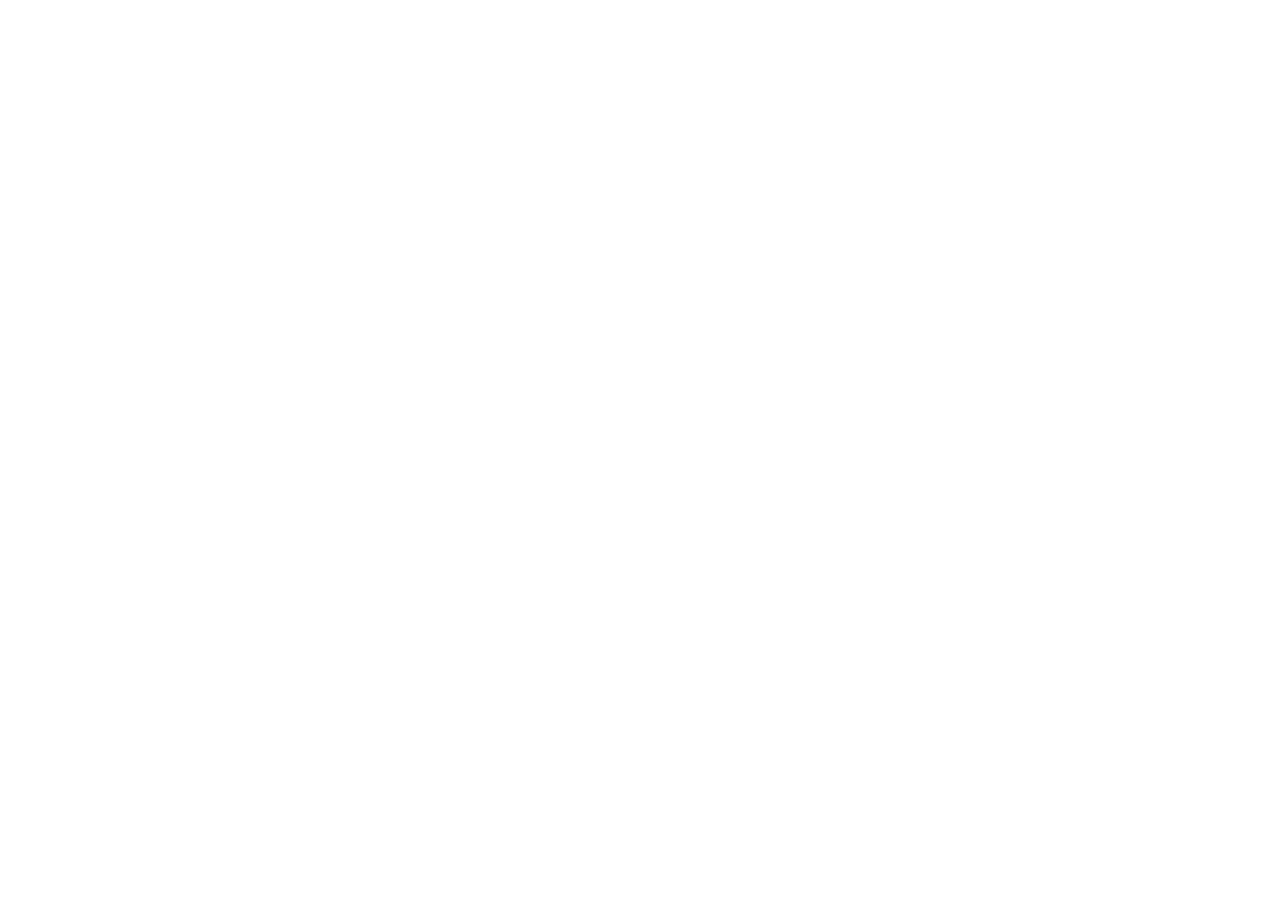
==== Number Guesser/index.html @ 2e77b398 "Записал структуру приложения" ====
<!DOCTYPE html>
<html lang="en">

<head>
	<meta charset="UTF-8">
	<meta http-equiv="X-UA-Compatible" content="IE=edge">
	<meta name="viewport" content="width=device-width, initial-scale=1.0">
	<link rel="stylesheet" href="https://cdnjs.cloudflare.com/ajax/libs/skeleton/2.0.4/skeleton.min.css">
	<link rel="stylesheet" href="style.css">
	<title>Угадай число</title>
</head>

<body>
	<div id="app"></div>

	<script src="app.js"></script>
</body>

</html>
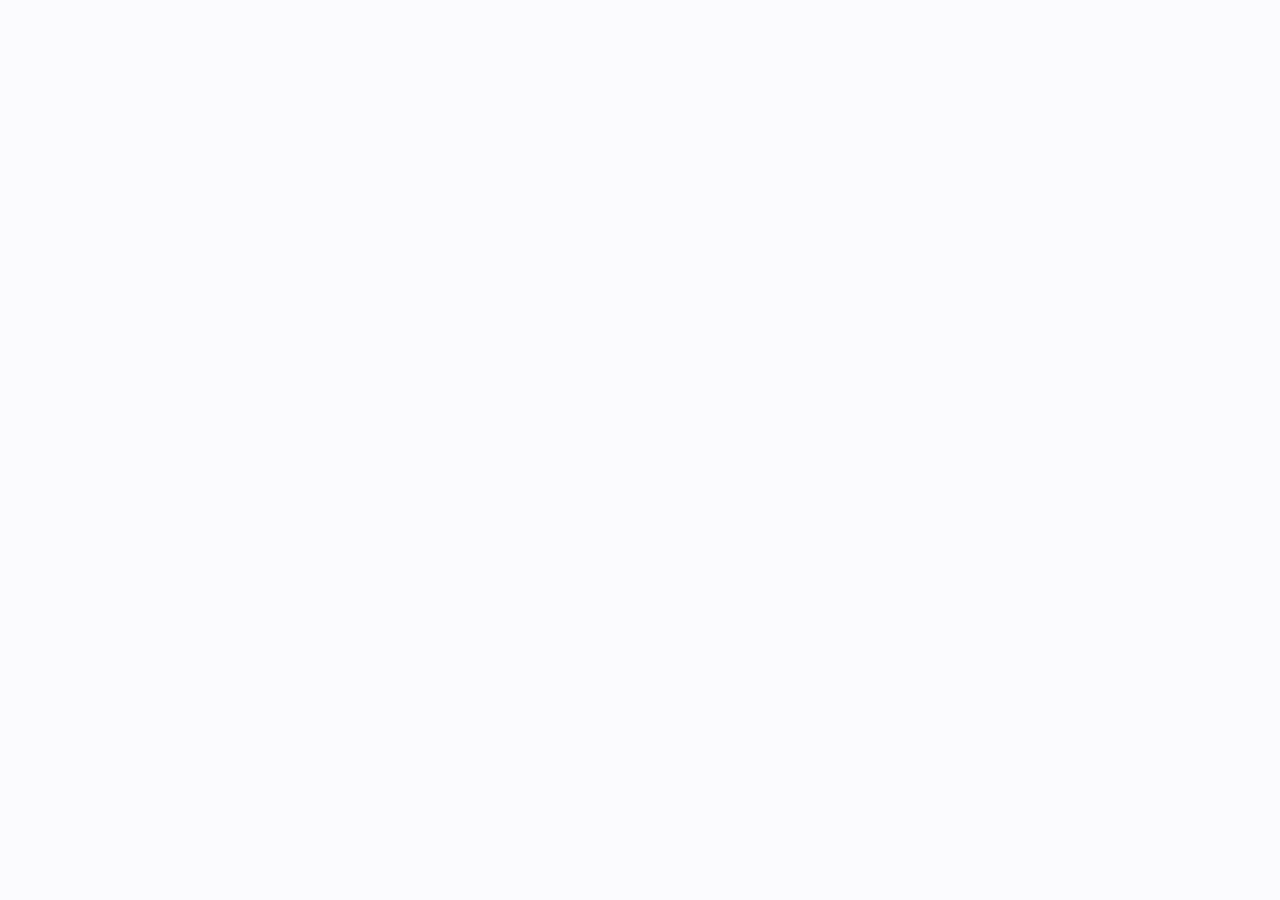
==== commit edfbd1e8: "add styles" ====
--- a/Number Guesser/index.html
+++ b/Number Guesser/index.html
@@ -5,7 +5,9 @@
 	<meta charset="UTF-8">
 	<meta http-equiv="X-UA-Compatible" content="IE=edge">
 	<meta name="viewport" content="width=device-width, initial-scale=1.0">
-	<link rel="stylesheet" href="https://cdnjs.cloudflare.com/ajax/libs/skeleton/2.0.4/skeleton.min.css">
+	<link rel="preconnect" href="https://fonts.googleapis.com">
+	<link rel="preconnect" href="https://fonts.gstatic.com" crossorigin>
+	<link href="https://fonts.googleapis.com/css2?family=Poppins:wght@400;500;600&display=swap" rel="stylesheet">
 	<link rel="stylesheet" href="style.css">
 	<title>Угадай число</title>
 </head>
--- a/Number Guesser/style.css
+++ b/Number Guesser/style.css
@@ -0,0 +1,203 @@
+/* 🌀VARS */
+:root {
+	/* Colors */
+	--hue-color: 250; /*Purple 250 - Green 142 - Blue 230 - Pink 340*/
+	/* HSL color mode */
+	--first-color: hsl(var(--hue-color), 69%, 61%);
+	--first-color-second: hsl(var(--hue-color), 69%, 61%);
+	--first-color-alt: hsl(var(--hue-color), 57%, 53%);
+	--first-color-lighter: hsl(var(--hue-color), 92%, 85%);
+	--title-color: hsl(var(--hue-color), 8%, 15%);
+	--text-color: hsl(var(--hue-color), 8%, 45%);
+	--text-color-light: hsl(var(--hue-color), 8%, 65%);
+	--input-color: hsl(var(--hue-color), 70%, 96%);
+	--body-color: hsl(var(--hue-color), 60%, 99%);
+	--container-color: #fff;
+	--scroll-bar-color: hsl(var(--hue-color), 12%, 90%);
+	--scroll-thumb-color: hsl(var(--hue-color), 12%, 80%);
+	/* Fonts  */
+	--body-font: "Poppins", sans-serif;
+
+	/* .5rem = 8px, 1rem = 16px, 1.5rem = 24px ... */
+	--big-font-size: 2rem;
+	--h1-font-size: 1.5rem;
+	--h2-font-size: 1.25rem;
+	--h3-font-size: 1.125rem;
+	--normal-font-size: 0.938rem;
+	--small-font-size: 0.813rem;
+	--smaller-font-size: 0.75rem;
+	/* Font weight */
+	--font-medium: 500;
+	--font-semi-bold: 600;
+
+	/* Margines Bottom  */
+	/* .25rem = 4px, .5rem  = 8px, .75rem = 12px ... */
+	--mb-0-25: 0.25rem;
+	--mb-0-5: 0.5rem;
+	--mb-0-75: 0.75rem;
+	--mb-0-1: 0.1rem;
+	--mb-1: 1rem;
+	--mb-1-5: 1.5rem;
+	--mb-2: 2rem;
+	--mb-2-5: 2.5rem;
+	--mb-3: 3rem;
+
+	/* Font size for large devices */
+	@media screen and (min-width: 968px) {
+		:root {
+			--big-font-size: 3rem;
+			--h1-font-size: 2.25rem;
+			--h2-font-size: 1.5rem;
+			--h3-font-size: 1.25rem;
+			--normal-font-size: 1rem;
+			--small-font-size: 0.875rem;
+			--smaller-font-size: 0.813rem;
+		}
+	}
+}
+
+/* 🌀GLOBALS */
+html {
+	box-sizing: border-box;
+	margin: 0;
+	padding: 0;
+}
+
+*,
+*:after,
+*:before {
+	box-sizing: inherit;
+	margin: 0;
+	padding: 0;
+}
+
+body {
+	font-family: var(--body-font);
+	font-size: 18px;
+	font-weight: 400;
+	line-height: 24px;
+	color: var(--text-color);
+	background-color: var(--body-color);
+}
+
+img {
+	max-width: 100%;
+	height: auto;
+
+	vertical-align: middle;
+}
+
+a {
+	text-decoration: none;
+}
+
+input::-webkit-outer-spin-button,
+input::-webkit-inner-spin-button {
+	-webkit-appearance: none;
+	margin: 0;
+}
+
+input[type="number"] {
+	-moz-appearance: textfield;
+	appearance: textfield;
+	margin: 0;
+}
+
+/* 🌀 GENERALS */
+#app {
+	padding: 15px 0;
+	max-width: 1150px;
+	padding-left: 10px;
+	padding-right: 10px;
+	margin: auto;
+	width: 100%;
+}
+
+.app__title {
+	font-size: var(--h1-font-size);
+	font-weight: 500;
+	text-align: center;
+	margin-bottom: var(--mb-2);
+	line-height: 1;
+	color: var(--title-color);
+}
+
+.app__description {
+	margin-bottom: var(--mb-2);
+}
+
+.app__input {
+	border: 2px solid var(--first-color);
+	padding: 15px 10px;
+	background-color: var(--white);
+	display: block;
+	margin-bottom: 10px;
+	width: 100%;
+	font-family: inherit;
+	font-size: 18px;
+	outline: none;
+	border-radius: 10px;
+}
+
+.app__input:hover,
+.app__input:focus {
+	border-color: var(--yellow);
+}
+
+.app__input:disabled {
+	background-color: rgba(182, 182, 182, 0.685);
+}
+
+.app__input.error {
+	border-color: var(--error);
+	color: var(--error);
+}
+
+.app__message {
+	padding: 10px;
+	text-align: center;
+	text-transform: uppercase;
+	border-radius: 10px;
+	margin-top: 10px;
+}
+
+.app__message.error {
+	background-color: #ffb7b7;
+	color: #6a0101;
+}
+
+.app__message.success {
+	background-color: #a6ff94;
+	color: #1f7d0c;
+}
+
+.hide {
+	display: none;
+}
+
+.show {
+	display: block;
+}
+
+.app__play {
+	margin-top: 5px;
+	border-radius: 10px;
+	border: 0;
+	width: 100%;
+	background-color: var(--first-color);
+	color: var(--white);
+	padding: 10px;
+	font-size: 18px;
+	text-align: center;
+	text-transform: uppercase;
+	font-family: inherit;
+	cursor: pointer;
+	display: flex;
+	align-items: center;
+	justify-content: center;
+}
+
+.app__play:hover,
+.app__play:focus {
+	background-color: var(--first-color-alt);
+}
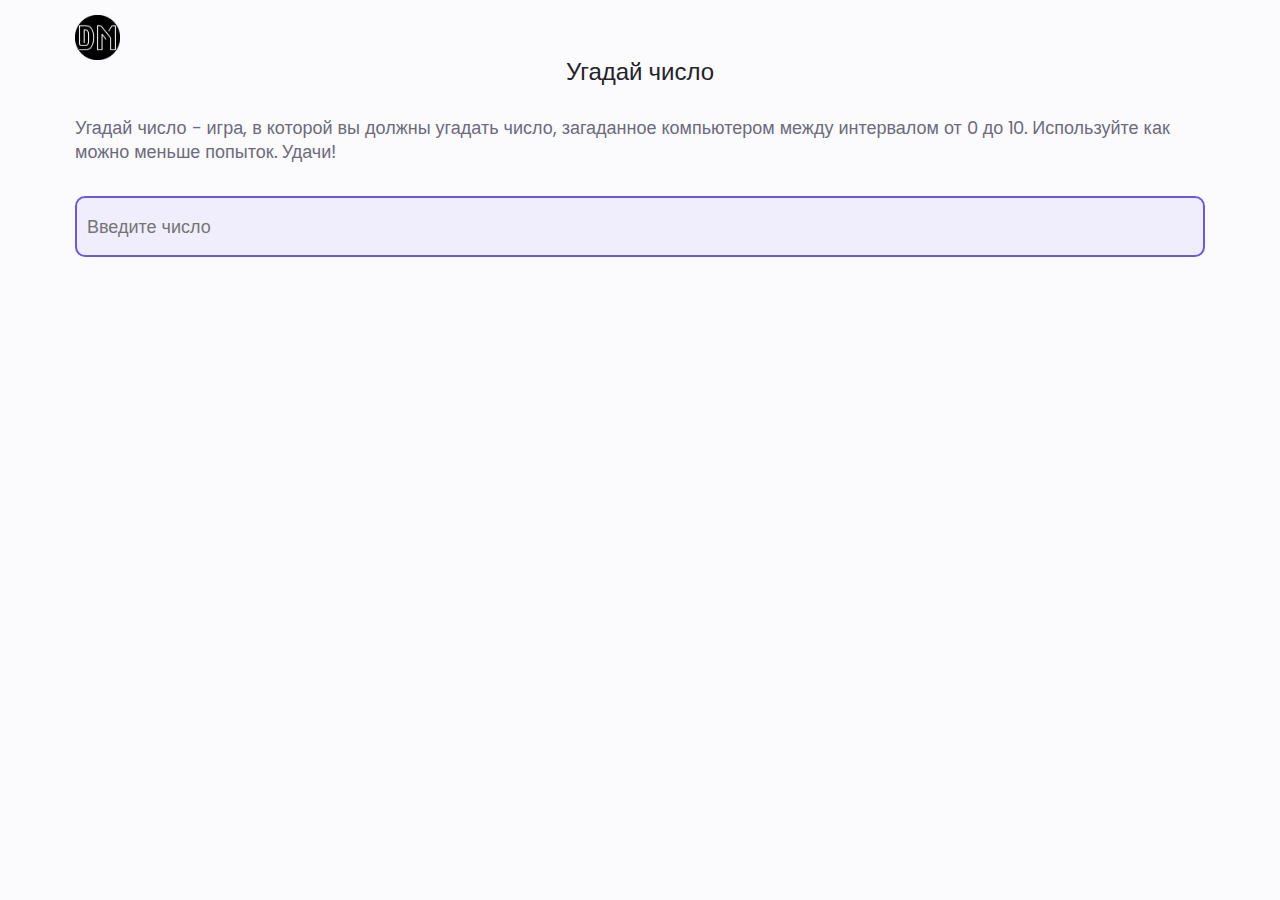
==== commit 0119549f: "Done styles, add dark/light theme" ====
--- a/Number Guesser/index.html
+++ b/Number Guesser/index.html
@@ -5,6 +5,8 @@
 	<meta charset="UTF-8">
 	<meta http-equiv="X-UA-Compatible" content="IE=edge">
 	<meta name="viewport" content="width=device-width, initial-scale=1.0">
+	<!-- Unicorns icos-->
+	<link rel="stylesheet" href="https://unicons.iconscout.com/release/v3.0.6/css/line.css">
 	<link rel="preconnect" href="https://fonts.googleapis.com">
 	<link rel="preconnect" href="https://fonts.gstatic.com" crossorigin>
 	<link href="https://fonts.googleapis.com/css2?family=Poppins:wght@400;500;600&display=swap" rel="stylesheet">
--- a/Number Guesser/style.css
+++ b/Number Guesser/style.css
@@ -15,6 +15,7 @@
 	--container-color: #fff;
 	--scroll-bar-color: hsl(var(--hue-color), 12%, 90%);
 	--scroll-thumb-color: hsl(var(--hue-color), 12%, 80%);
+	--error: #982424;
 	/* Fonts  */
 	--body-font: "Poppins", sans-serif;
 
@@ -56,6 +57,34 @@
 	}
 }
 
+/* Variables Dark theme */
+body.dark-theme {
+	/* HSL color mode */
+	--first-color-second: hsl(var(--hue-color), 30%, 8%);
+	--title-color: hsl(var(--hue-color), 8%, 95%);
+	--text-color: hsl(var(--hue-color), 8%, 75%);
+	--input-color: hsl(var(--hue-color), 29%, 16%);
+	--body-color: hsl(var(--hue-color), 28%, 12%);
+	--container-color: hsl(var(--hue-color), 29%, 16%);
+	--scroll-bar-color: hsl(var(--hue-color), 12%, 48%);
+	--scroll-thumb-color: hsl(var(--hue-color), 12%, 36%);
+}
+
+.change-theme {
+	font-size: 1.25rem;
+	color: var(--title-color);
+	margin-right: var(--mb-1-5);
+	cursor: pointer;
+}
+.change-theme:hover {
+	color: var(--first-color);
+}
+@media (min-width: 768px) {
+	.change-theme {
+		margin: 0;
+	}
+}
+
 /* 🌀GLOBALS */
 html {
 	box-sizing: border-box;
@@ -91,6 +120,12 @@
 	text-decoration: none;
 }
 
+button {
+	border: none;
+	outline: none;
+	background: transparent;
+}
+
 input::-webkit-outer-spin-button,
 input::-webkit-inner-spin-button {
 	-webkit-appearance: none;
@@ -104,6 +139,25 @@
 }
 
 /* 🌀 GENERALS */
+.header {
+	display: flex;
+	align-items: center;
+	justify-content: space-between;
+}
+
+.header__logo {
+	width: 30px;
+	height: 30px;
+	display: block;
+}
+
+@media (min-width: 768px) {
+	.header__logo {
+		width: 45px;
+		height: 45px;
+	}
+}
+
 #app {
 	padding: 15px 0;
 	max-width: 1150px;
@@ -129,7 +183,8 @@
 .app__input {
 	border: 2px solid var(--first-color);
 	padding: 15px 10px;
-	background-color: var(--white);
+	background-color: var(--input-color);
+	color: var(--text-color);
 	display: block;
 	margin-bottom: 10px;
 	width: 100%;
@@ -162,12 +217,12 @@
 }
 
 .app__message.error {
-	background-color: #ffb7b7;
-	color: #6a0101;
+	background-color: var(--input-color);
+	color: #982424;
 }
 
 .app__message.success {
-	background-color: #a6ff94;
+	background-color: var(--input-color);
 	color: #1f7d0c;
 }
 
@@ -185,7 +240,7 @@
 	border: 0;
 	width: 100%;
 	background-color: var(--first-color);
-	color: var(--white);
+	color: #fff;
 	padding: 10px;
 	font-size: 18px;
 	text-align: center;
